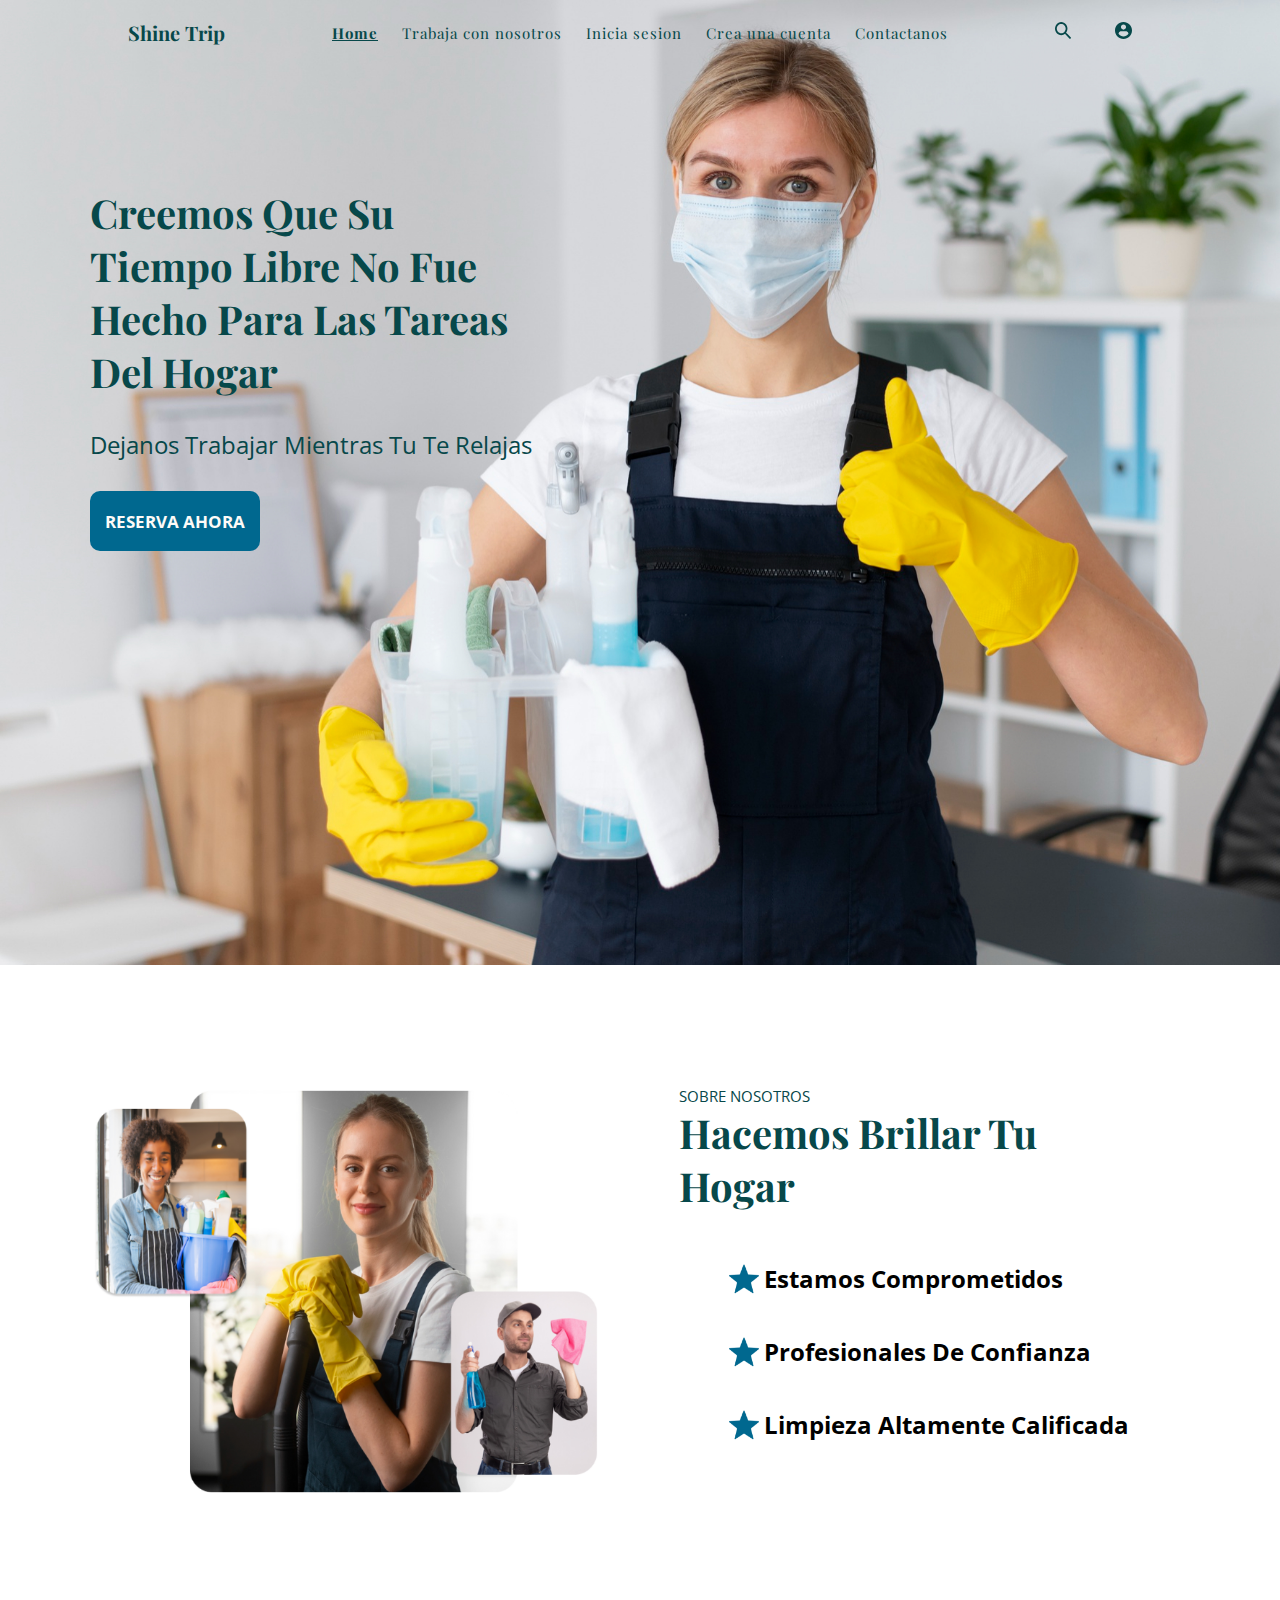
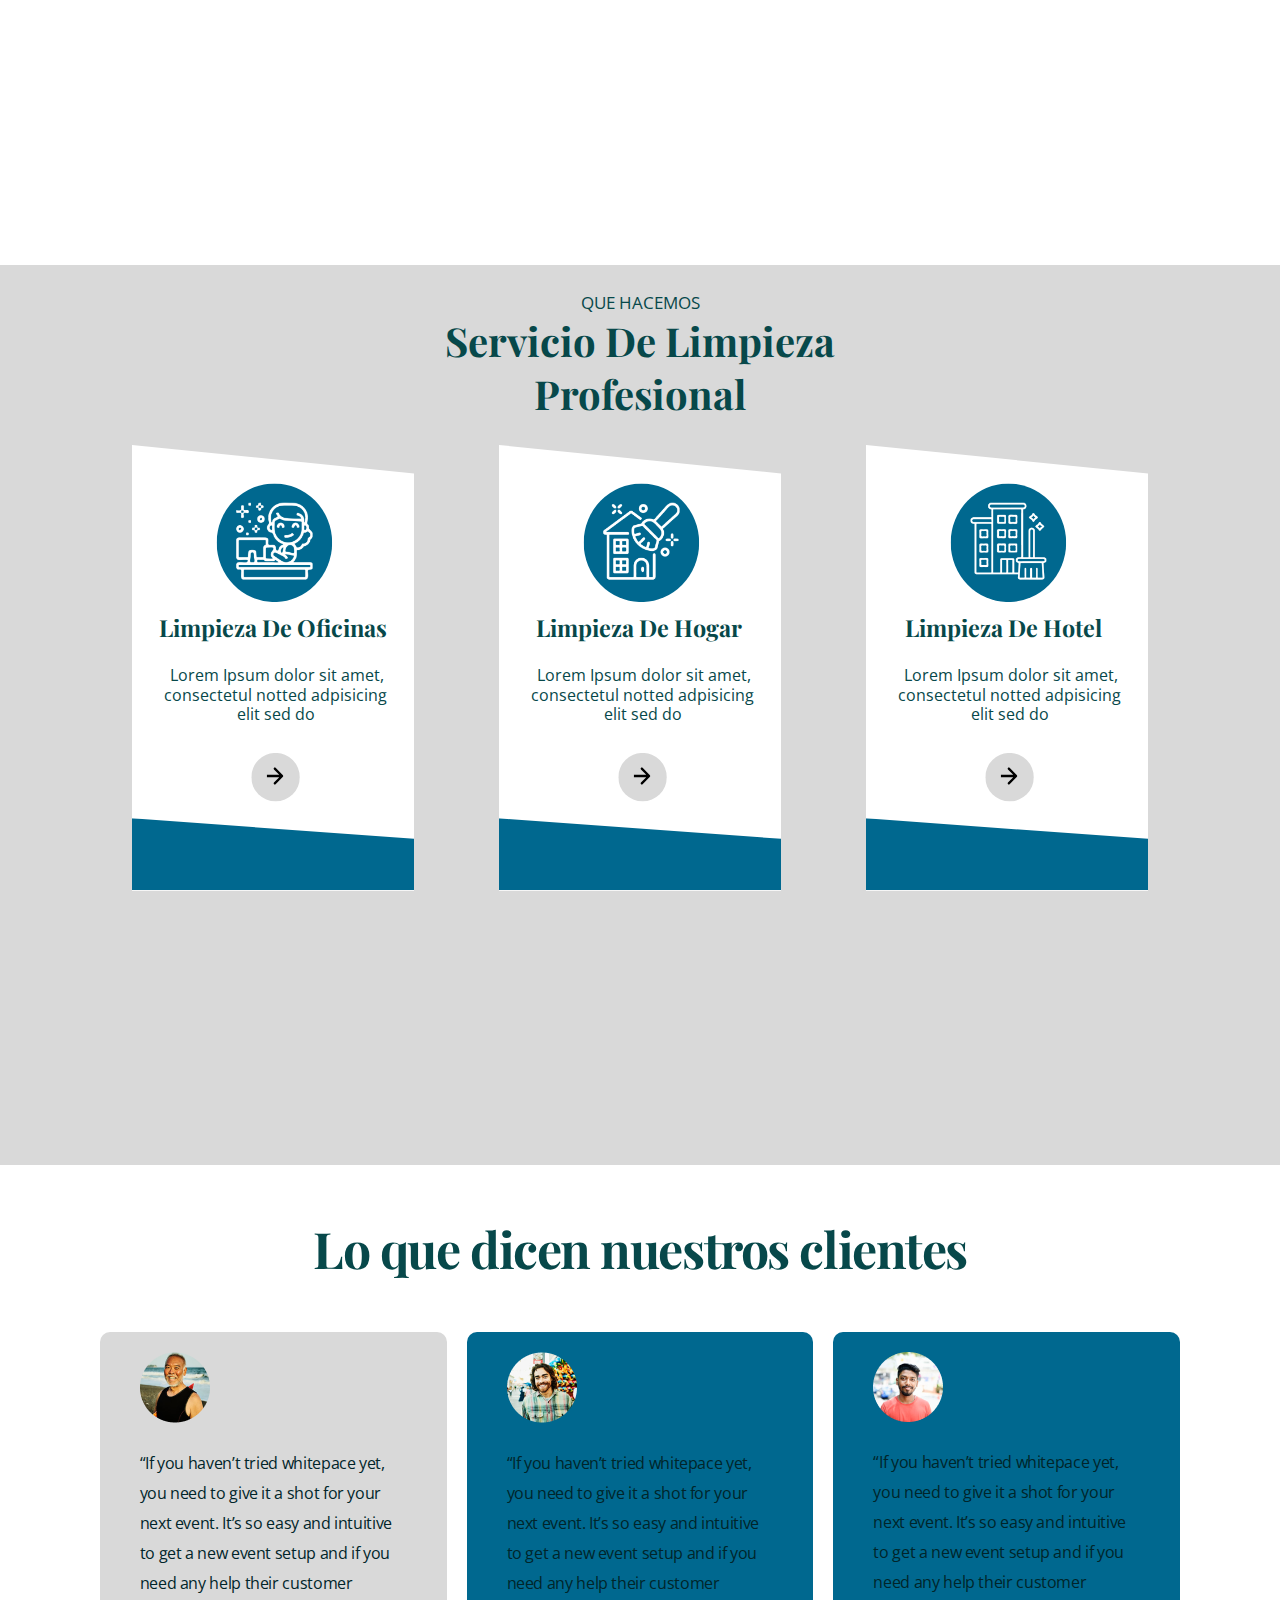
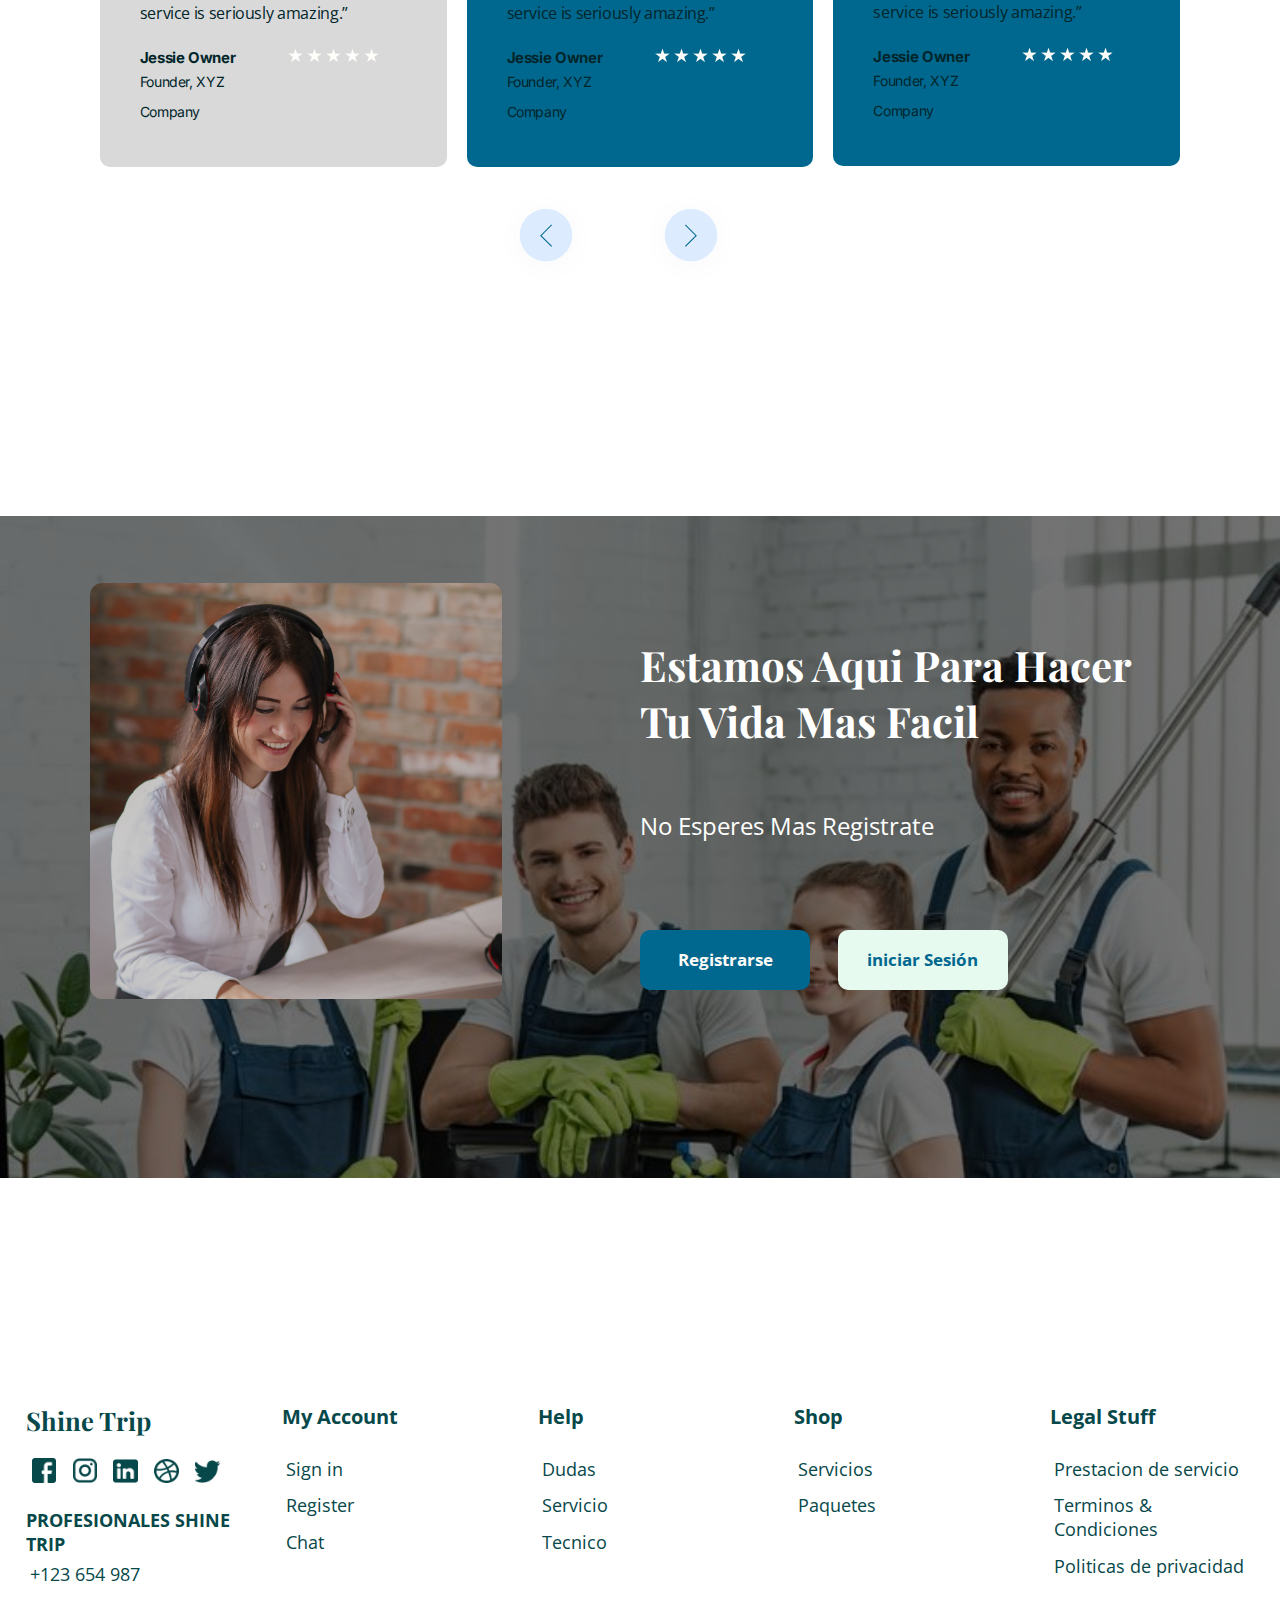
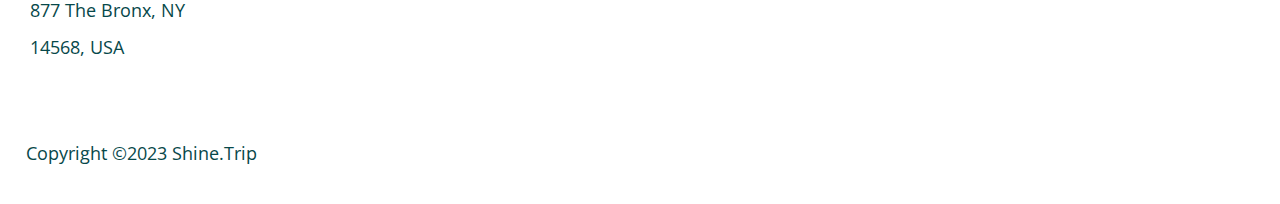
==== index.html @ 8b8636cb "Rename column classes" ====
<!DOCTYPE html>
<html lang="en">

<head>
  <meta charset="UTF-8">
  <meta name="viewport" content="width=device-width, initial-scale=1.0">
  <link rel="preconnect" href="https://fonts.googleapis.com">
  <link rel="preconnect" href="https://fonts.gstatic.com" crossorigin>
  <link rel="preconnect" href="https://fonts.googleapis.com">
  <link rel="preconnect" href="https://fonts.gstatic.com" crossorigin>
  <link
    href="https://fonts.googleapis.com/css2?family=Inter:wght@400;700&family=Open+Sans:wght@300&family=Playfair+Display:wght@400;700&display=swap"
    rel="stylesheet">
  <link rel="stylesheet" href="css/styles.css">
  <title>Shine trip</title>
</head>

<body>
  <!-- MENU -->
  <div class="imgBack">
    <header class="header">
      <div class="logo">
        <h2 class="nav-title">Shine Trip</h2>
      </div>
      <nav>
        <ul class="nav-links">
          <li><a href="#" class="principal">Home</a></li>
          <li><a href="#">Trabaja con nosotros</a></li>
          <li><a href="#">Inicia sesion</a></li>
          <li><a href="#">Crea una cuenta</a></li>
          <li><a href="#">Contactanos</a></li>
        </ul>
      </nav>
      <div class="nav-buttons">
        <a href="#" class="nav__links b1"><img src="img/search.svg"></a>
        <a href="#" class="nav__links b2"><img src="img/user.svg"></a>
      </div>
    </header>

    <!-- PRINCIPAL -->
    <section>
      <div class="two-columns inicio">
        <div class="tw-column">
          <h1 class="quote">Creemos Que Su<br>Tiempo Libre No Fue<br>Hecho Para Las Tareas<br>Del Hogar</h1>
          <p class="short-p">Dejanos Trabajar Mientras Tu Te Relajas</p>
          <a href="#" class="btn">RESERVA AHORA</a>
        </div>
        <div class="tw-column"></div>
      </div>
    </section>
  </div>

  <!-- SOBRE NOSOTROS -->
  <main>
    <section class="about-us">
      <div class="two-columns">
        <div class="tw-column images">
          <img src="img/personas.png">
        </div>
        <div class="tw-column list">
          <p>SOBRE NOSOTROS</p>
          <h1>Hacemos Brillar Tu <br>Hogar</h1>
          <ul>
            <li>Estamos Comprometidos</li>
            <li>Profesionales De Confianza</li>
            <li>Limpieza Altamente Calificada</li>
          </ul>
        </div>
      </div>
    </section>

    <!-- QUE HACEMOS -->
    <section class="what-do-we-do">
      <p class="w-text w-p1">QUE HACEMOS</p>
      <h1 class="w-text w-h1">Servicio De Limpieza<br>Profesional</h1>
      <div class="three-columns">
        <div class="th-column">
          <!-- white background -->
          <svg xmlns="http://www.w3.org/2000/svg" width="77%" height="77%" viewBox="0 0 367 579" fill="none">
            <path d="M0 0L367 37.0758V579H0V0Z" fill="white" />
            <!-- ellipse with image -->
            <svg xmlns="http://www.w3.org/2000/svg" width="150" height="154" viewBox="0 0 150 154" fill="none" x="110"
              y="50">
              <ellipse cx="75" cy="77" rx="75" ry="77" fill="#00688F" />
              <image href="img/recurso1.png" x="25" y="25" width="100" height="100" />
            </svg>

            <!-- text -->
            <text x="35" y="250" font-family="'Playfair Display', serif" font-weight="700" font-size="1.9rem"
              fill="#07484A">Limpieza De Oficinas</text>
            <text x="50" y="282" font-family="'Open Sans', sans-serif" font-weight="400" font-size="1.3rem"
              fill="#07484A">
              <tspan x="50" dy="1.2em">Lorem Ipsum dolor sit amet,</tspan>
              <tspan x="42" dy="1.2em">consectetul notted adpisicing</tspan>
              <tspan x="137" dy="1.2em">elit sed do</tspan>
            </text>

            <!-- circle with arrow -->
            <a href="#"><svg xmlns="http://www.w3.org/2000/svg" width="63" height="63" viewBox="0 0 63 63" fill="none"
                x="155" y="400">
                <circle cx="31.5" cy="31.5" r="31.5" fill="#D9D9D9" />
                <svg xmlns="http://www.w3.org/2000/svg" width="22" height="24" viewBox="0 0 22 24" fill="none" x="20"
                  y="18">
                  <path
                    d="M21.0607 13.0607C21.6464 12.4749 21.6464 11.5251 21.0607 10.9393L11.5147 1.3934C10.9289 0.807611 9.97919 0.807611 9.3934 1.3934C8.80761 1.97919 8.80761 2.92893 9.3934 3.51472L17.8787 12L9.3934 20.4853C8.80761 21.0711 8.80761 22.0208 9.3934 22.6066C9.97919 23.1924 10.9289 23.1924 11.5147 22.6066L21.0607 13.0607ZM0 13.5H20V10.5H0V13.5Z"
                    fill="black" />
                </svg>
              </svg></a>

            <!-- blue in the end -->
            <svg xmlns="http://www.w3.org/2000/svg" width="369" height="93" viewBox="0 0 369 93" fill="none" y="485">
              <path d="M0 0L369 26.7534V93H0V0Z" fill="#00688F" />
            </svg>
          </svg>
        </div>
        <div class="th-column">
          <!-- white background -->
          <svg xmlns="http://www.w3.org/2000/svg" width="77%" height="77%" viewBox="0 0 367 579" fill="none">
            <path d="M0 0L367 37.0758V579H0V0Z" fill="white" />
            <!-- ellipse with image -->
            <svg xmlns="http://www.w3.org/2000/svg" width="150" height="154" viewBox="0 0 150 154" fill="none" x="110"
              y="50">
              <ellipse cx="75" cy="77" rx="75" ry="77" fill="#00688F" />
              <image href="img/recurso2.png" x="25" y="25" width="100" height="100" />
            </svg>

            <!-- text -->
            <text x="48" y="250" font-family="'Playfair Display', serif" font-weight="700" font-size="1.9rem"
              fill="#07484A">Limpieza De Hogar</text>
            <text x="50" y="282" font-family="'Open Sans', sans-serif" font-weight="400" font-size="1.3rem"
              fill="#07484A">
              <tspan x="50" dy="1.2em">Lorem Ipsum dolor sit amet,</tspan>
              <tspan x="42" dy="1.2em">consectetul notted adpisicing</tspan>
              <tspan x="137" dy="1.2em">elit sed do</tspan>
            </text>

            <!-- circle with arrow -->
            <a href="#"><svg xmlns="http://www.w3.org/2000/svg" width="63" height="63" viewBox="0 0 63 63" fill="none"
                x="155" y="400">
                <circle cx="31.5" cy="31.5" r="31.5" fill="#D9D9D9" />
                <svg xmlns="http://www.w3.org/2000/svg" width="22" height="24" viewBox="0 0 22 24" fill="none" x="20"
                  y="18">
                  <path
                    d="M21.0607 13.0607C21.6464 12.4749 21.6464 11.5251 21.0607 10.9393L11.5147 1.3934C10.9289 0.807611 9.97919 0.807611 9.3934 1.3934C8.80761 1.97919 8.80761 2.92893 9.3934 3.51472L17.8787 12L9.3934 20.4853C8.80761 21.0711 8.80761 22.0208 9.3934 22.6066C9.97919 23.1924 10.9289 23.1924 11.5147 22.6066L21.0607 13.0607ZM0 13.5H20V10.5H0V13.5Z"
                    fill="black" />
                </svg>
              </svg></a>

            <!-- blue in the end -->
            <svg xmlns="http://www.w3.org/2000/svg" width="369" height="93" viewBox="0 0 369 93" fill="none" y="485">
              <path d="M0 0L369 26.7534V93H0V0Z" fill="#00688F" />
            </svg>
          </svg>
        </div>
        <div class="th-column">
          <!-- white background -->
          <svg xmlns="http://www.w3.org/2000/svg" width="77%" height="77%" viewBox="0 0 367 579" fill="none">
            <path d="M0 0L367 37.0758V579H0V0Z" fill="white" />
            <!-- ellipse with image -->
            <svg xmlns="http://www.w3.org/2000/svg" width="150" height="154" viewBox="0 0 150 154" fill="none" x="110"
              y="50">
              <ellipse cx="75" cy="77" rx="75" ry="77" fill="#00688F" />
              <image href="img/recurso3.png" x="25" y="25" width="100" height="100" />
            </svg>

            <!-- text -->
            <text x="51" y="250" font-family="'Playfair Display', serif" font-weight="700" font-size="1.9rem"
              fill="#07484A">Limpieza De Hotel</text>
            <text x="50" y="282" font-family="'Open Sans', sans-serif" font-weight="400" font-size="1.3rem"
              fill="#07484A">
              <tspan x="50" dy="1.2em">Lorem Ipsum dolor sit amet,</tspan>
              <tspan x="42" dy="1.2em">consectetul notted adpisicing</tspan>
              <tspan x="137" dy="1.2em">elit sed do</tspan>
            </text>

            <!-- circle with arrow -->
            <a href="#"><svg xmlns="http://www.w3.org/2000/svg" width="63" height="63" viewBox="0 0 63 63" fill="none"
                x="155" y="400">
                <circle cx="31.5" cy="31.5" r="31.5" fill="#D9D9D9" />
                <svg xmlns="http://www.w3.org/2000/svg" width="22" height="24" viewBox="0 0 22 24" fill="none" x="20"
                  y="18">
                  <path
                    d="M21.0607 13.0607C21.6464 12.4749 21.6464 11.5251 21.0607 10.9393L11.5147 1.3934C10.9289 0.807611 9.97919 0.807611 9.3934 1.3934C8.80761 1.97919 8.80761 2.92893 9.3934 3.51472L17.8787 12L9.3934 20.4853C8.80761 21.0711 8.80761 22.0208 9.3934 22.6066C9.97919 23.1924 10.9289 23.1924 11.5147 22.6066L21.0607 13.0607ZM0 13.5H20V10.5H0V13.5Z"
                    fill="black" />
                </svg>
              </svg></a>

            <!-- blue in the end -->
            <svg xmlns="http://www.w3.org/2000/svg" width="369" height="93" viewBox="0 0 369 93" fill="none" y="485">
              <path d="M0 0L369 26.7534V93H0V0Z" fill="#00688F" />
            </svg>
          </svg>
        </div>
      </div>
    </section>


    <!-- CLIENTES -->
    <section class="clients" id="clients">
      <h1 class="tittle">Lo que dicen nuestros clientes</h1>
      <div class="three-columns">
        <div class="th-column client1">
          <img src="img/Avater01.png">
          <p class="comment">“If you haven’t tried whitepace yet, you need to give it a shot for your next event. It’s
            so easy and
            intuitive to get a new event setup and if you need any help their customer service is seriously amazing.”
          </p>
          <div class="container comments-section">
            <div class="columna client-comment">
              <p class="name">Jessie Owner</p>
              <p class="company">Founder, XYZ Company</p>
            </div>
            <div class="columna stars">
              <img src="img/Star.png">
              <img src="img/Star.png">
              <img src="img/Star.png">
              <img src="img/Star.png">
              <img src="img/Star.png">
            </div>
          </div>
        </div>

        <div class="th-column client2">
          <img src="img/Avater02.png">
          <p class="comment">“If you haven’t tried whitepace yet, you need to give it a shot for your next event. It’s
            so easy and
            intuitive to get a new event setup and if you need any help their customer service is seriously amazing.”
          </p>
          <div class="container comments-section">
            <div class="columna client-comment">
              <p class="name">Jessie Owner</p>
              <p class="company">Founder, XYZ Company</p>
            </div>
            <div class="columna stars">
              <img src="img/Star.png">
              <img src="img/Star.png">
              <img src="img/Star.png">
              <img src="img/Star.png">
              <img src="img/Star.png">
            </div>
          </div>
        </div>
        <div class="th-column client3">
          <img src="img/Avater03.png">
          <p class="comment">“If you haven’t tried whitepace yet, you need to give it a shot for your next event. It’s
            so easy and
            intuitive to get a new event setup and if you need any help their customer service is seriously amazing.”
          </p>
          <div class="container comments-section">
            <div class="columna client-comment">
              <p class="name">Jessie Owner</p>
              <p class="company">Founder, XYZ Company</p>
            </div>
            <div class="columna stars">
              <img src="img/Star.png">
              <img src="img/Star.png">
              <img src="img/Star.png">
              <img src="img/Star.png">
              <img src="img/Star.png">
            </div>
          </div>
        </div>
      </div>
      <div class="arrows">
        <a href="#clients"><img src="img/Left-Arrow.svg"></a>
        <a href="#clients"><img src="img/Right arrow.svg"></a>
      </div>
    </section>

    <!-- FINAL -->
    <section>

      <div class="space"></div>
      <div class="two-columns final imgBack2">
        <div class="tw-column imgFinal">
          <img src="img/final_client.png">
        </div>
        <div class="tw-column">
          <h1 class="quote2">Estamos aqui para hacer tu vida mas facil</h1>
          <p class="short-p2">No esperes mas registrate</p>
          <div class="bottons">
            <a href="#" class="btn2">Registrarse</a>
            <a href="#" class="btn3">iniciar Sesión</a>
          </div>
        </div>
      </div>
    </section>
  </main>

  <!-- Shine Trip Info -->
  <footer>
    <div class="five-columns">
      <div class="f-column info">
        <h3 class="logo-footer">Shine Trip</h3>
        <div class="social-media">
          <img src="img/social-media-1.png">
          <img src="img/social-media-2.png">
          <img src="img/social-media-3.png">
          <img src="img/social-media-4.png">
          <img src="img/social-media-5.png">
        </div>
        <h3 class="all-info">PROFESIONALES SHINE TRIP</h3>
        <p>+123 654 987</p>
        <p>877 The Bronx, NY</p>
        <p>14568, USA</p>
      </div>

      <div class="f-column my-account">
        <h3>My Account</h3>
        <p>Sign in</p>
        <p>Register</p>
        <p>Chat</p>
      </div>

      <div class="f-column help">
        <h3>Help</h3>
        <p>Dudas</p>
        <p>Servicio</p>
        <p>Tecnico</p>
      </div>

      <div class="f-column shop">
        <h3>Shop</h3>
        <p>Servicios</p>
        <p>Paquetes</p>
      </div>

      <div class="f-column legal-stuff">
        <h3>Legal Stuff</h3>
        <p>Prestacion de servicio</p>
        <p>Terminos & Condiciones</p>
        <p>Politicas de privacidad</p>
      </div>

    </div>
    <p>Copyright ©2023 Shine.Trip</p>
  </footer>
</body>

</html>
---- css/styles.css ----
:root {
  --darkBlue: #07484A;
  --lightBlue: #00688F;
  --darkBlue2: #01252A;
  --white1: #FFF;
  --white2: #FDFBF8;
  --black: #000;
  --gray: #D9D9D9;
  --playfairDisplayFont: 'Playfair Display', serif;
  --openSansFont: 'Open Sans', sans-serif;
  --interFont: 'Inter', sans-serif;
}

* {
  box-sizing: border-box;
  margin: 0;
  padding: 0;

}

section {
  height: 100vh;
}

.two-columns,
.three-columns {
  display: flex;
  padding: 0 7%;
}

.tw-column {
  flex: 1;
  padding: 11% 0;
}

.th-column {
  flex: 1;
  display: flex;
  flex-direction: column;
  align-items: center;
  justify-content: center;
  height: 100%;
  position: relative;
}

/* MENU */

.header {
  display: flex;
  justify-content: space-between;
  align-items: center;
  height: 65px;
  padding: 5px 10%;
}

.nav-title,
.nav-links,
.quote {
  font-family: var(--playfairDisplayFont);
}

.short-p,
.btn {
  font-family: var(--openSansFont);
}

.header .nav-title {
  color: var(--darkBlue);
  text-shadow: 0px 4px 4px rgba(31, 25, 25, 0.00);
  font-size: 20px;
  font-weight: 700;
  line-height: normal;
}

.header .nav-links {
  list-style: none;
}

.header .nav-links li {
  display: inline-block;
  padding: 0 10px;
}

.header .nav-links a:not(.principal) {
  color: var(--darkBlue);
  font-size: 15px;
  font-weight: 400;
  line-height: 132.9%;
  letter-spacing: 1px;
  text-decoration: none;
}

.principal {
  color: var(--darkBlue);
  font-size: 15px;
  font-weight: 700;
  line-height: 132.9%;
  /* 26.58px */
  letter-spacing: 1px;
  text-decoration: underline;
  text-decoration-skip-ink: auto;
}

.header .nav-buttons .b2 {
  padding-left: 40px;
}

.nav-buttons img {
  width: 17%;
}

/* PRINCIPAL */

.imgBack {
  background-image: url('../img/persona1.png');
  background-size: cover;
}

.quote {
  color: var(--darkBlue);
  text-shadow: 0px 4px 4px rgba(31, 25, 25, 0.00);
  font-size: 40px;
  font-weight: 700;
  line-height: normal;
}

.short-p {
  color: var(--darkBlue);
  font-size: 24px;
  font-weight: 400;
  line-height: normal;
  padding: 30px 0;
}

.btn {
  display: flex;
  width: 170px;
  height: 60px;
  padding: 1px;
  justify-content: center;
  align-items: center;
  gap: 4px;
  border-radius: 10px;
  background: var(--lightBlue);
  color: var(--white2);
  font-family: var(--openSansFont);
  font-size: 17px;
  font-weight: 700;
  line-height: normal;
  text-decoration: none;
}

/* SOBRE NOSOTROS */
.about-us {
  background-color: var(--white1);
}

.images img {
  width: 100%;
  height: auto;
}

.list {
  padding-left: 7%;
}

.about-us p {
  color: #07484A;
  font-family: var(--openSansFont);
  font-size: 15px;
  font-weight: 400;
  line-height: normal;
}

.about-us h1 {
  color: var(--darkBlue);
  text-shadow: 0px 4px 4px rgba(31, 25, 25, 0.00);
  font-family: var(--playfairDisplayFont);
  font-size: 40px;
  font-weight: 700;
  line-height: normal;
  padding-bottom: 30px;
}

.about-us ul {
  list-style: none;
  padding-left: 50px;
}

.about-us li {
  padding: 20px 0 20px 35px;
  position: relative;
  color: var(--black);
  font-family: var(--openSansFont);
  font-size: 24px;
  font-weight: 700;
  line-height: normal;
}

.about-us li::before {
  content: "";
  background-image: url('../img/icons8-estrella-100\ 1.png');
  background-size: 30px 30px;
  width: 30px;
  height: 30px;
  position: absolute;
  left: 0;
  top: 50%;
  transform: translateY(-50%);
}

/* QUE HACEMOS */
.what-do-we-do {
  background-color: var(--gray);
  padding-top: 2%;
}

.w-text {
  text-align: center;
}

.w-p1 {
  color: var(--darkBlue);
  text-align: center;
  font-family: var(--openSansFont);
  font-size: 17px;
  font-weight: 400;
  line-height: normal;
}

.w-h1 {
  color: var(--darkBlue);
  text-align: center;
  text-shadow: 0px 4px 4px rgba(31, 25, 25, 0.00);
  font-family: var(--playfairDisplayFont);
  font-size: 40px;
  font-weight: 700;
  line-height: normal;
  padding-bottom: 2%;
}


.w-h2 {
  z-index: 4;
  position: absolute;
  top: 43%;
  left: 17%;
  color: var(--darkBlue);
  text-align: center;
  text-shadow: 0px 4px 4px rgba(31, 25, 25, 0.00);
  font-family: var(--playfairDisplayFont);
  font-size: 25px;
  font-style: normal;
  font-weight: 700;
  line-height: normal;
}

.w-p2 {
  z-index: 4;
  position: absolute;
  top: 52%;
  left: 19%;
  color: var(--darkBlue);
  text-align: center;
  font-family: var(--openSansFont);
  font-size: 15px;
  font-style: normal;
  font-weight: 400;
  line-height: normal;
}

.w-img {
  z-index: 6;
  position: absolute;
  width: 25%;
  top: 17%;
  left: 33%;
}

/* CLIENTES */
.tittle {
  color: var(--darkBlue);
  text-align: center;
  font-family: var(--playfairDisplayFont);
  font-size: 50px;
  font-style: normal;
  font-weight: 700;
  line-height: normal;
  letter-spacing: -1.44px;
  padding-bottom: 30px;
}

.comment {
  color: var(--darkBlue2);
  font-family: var(--openSansFont);
  font-size: 1rem;
  font-style: normal;
  font-weight: 400;
  line-height: 30px;
  letter-spacing: -0.36px;
  padding-top: 25px;
}

.name {
  color: var(--darkBlue2);
  font-family: var(--interFont);
  font-size: 15px;
  font-style: normal;
  font-weight: 700;
  line-height: normal;
  letter-spacing: -0.36px;
}

.company {
  color: var(--darkBlue2);
  font-family: var(--interFont);
  font-size: 14px;
  font-style: normal;
  font-weight: 400;
  line-height: 30px;
  /* 166.667% */
  letter-spacing: -0.36px;
}

.clients {
  padding: 50px 0;
}

.clients .three-columns:not(.comments-section) {
  padding: 20px 7%;
  display: flex;
}

.clients .three-columns .th-column {
  padding: 20px 40px;
  margin: 0 10px;
  flex-direction: column;
  align-items: flex-start;
  flex: 1 0 0;
  border-radius: 10px;
}

.comments-section {
  display: flex;
  padding: 20px 0;
}

.stars {
  text-align: right;
}

.client-comment,
.stars {
  flex: 1;
}

.client1 {
  background: var(--gray);
}

.client2,
.client3 {
  background: var(--lightBlue);
}

.clients .arrows {
  display: flex;
  justify-content: center;
  align-items: center;
}

.clients .arrows img {
  max-width: 70%;
}

/* FINAL */
.space {
  padding: 2% 0;
}

.imgBack2 {
  background-image: linear-gradient(180deg, #0000008c 0%, #0000008c 100%), url('../img/people.jpg');
  background-size: cover;
}

.final .tw-column img {
  width: 75%;
}

.imgFinal img {
  flex: 1;
  position: relative;
  bottom: 13%;
  z-index: 1;
}

.quote2 {
  color: #FFF;
  font-family: var(--playfairDisplayFont);
  font-size: 42px;
  font-style: normal;
  font-weight: 700;
  line-height: normal;
  text-transform: capitalize;
  padding: 0 0 3.75rem 0;
}

.short-p2 {
  color: #FFF;
  font-family: var(--openSansFont);
  font-size: 24px;
  font-style: normal;
  font-weight: 400;
  line-height: normal;
  text-transform: capitalize;
  padding: 0 0 3.75rem 0;
}

.bottons {
  display: flex;
  margin-top: 5%;
}

.btn2,
.btn3 {
  display: flex;
  width: 170px;
  height: 60px;
  padding: 1px;
  justify-content: center;
  align-items: center;
  border-radius: 10px;
  font-family: var(--openSansFont);
  font-size: 17px;
  font-weight: 700;
  line-height: normal;
  text-decoration: none;
}

.btn2 {
  background: var(--lightBlue);
  color: var(--white2);
  margin-right: 5%;
}

.btn3 {
  background: #E7FAEF;
  color: #00688F;
}

/* Shine Trip Info */
.five-columns {
  display: flex;
}

.f-column,
footer p {
  flex: 1;
  padding: 3% 2%;
}

.f-column h3:not(.all-info),
.social-media {
    padding-bottom: 10%;
}

.social-media img {
  width: 12%;
  margin: 0 3%;
}

.f-column .logo-footer {
  color: #07484A;
  text-shadow: 0px 4px 4px rgba(31, 25, 25, 0.00);
  font-family: var(--playfairDisplayFont);
  font-size: 1.6rem;
  font-style: normal;
  font-weight: 700;
  line-height: normal;
}

.f-column .all-info {
  color: #07484A;
  font-family: var(--openSansFont);
  font-size: 1.1rem;
  font-style: normal;
  font-weight: 700;
  line-height: normal;
}

.f-column h3 {
  color: #07484A;
  font-family: var(--openSansFont);
  font-size: 1.25rem;
  font-style: normal;
  font-weight: 700;
  line-height: normal;
}

.f-column p,
footer p {
  color: #07484A;
  font-family: var(--openSansFont);
  font-size: 1.1rem;
  font-style: normal;
  font-weight: 400;
  line-height: normal;
}
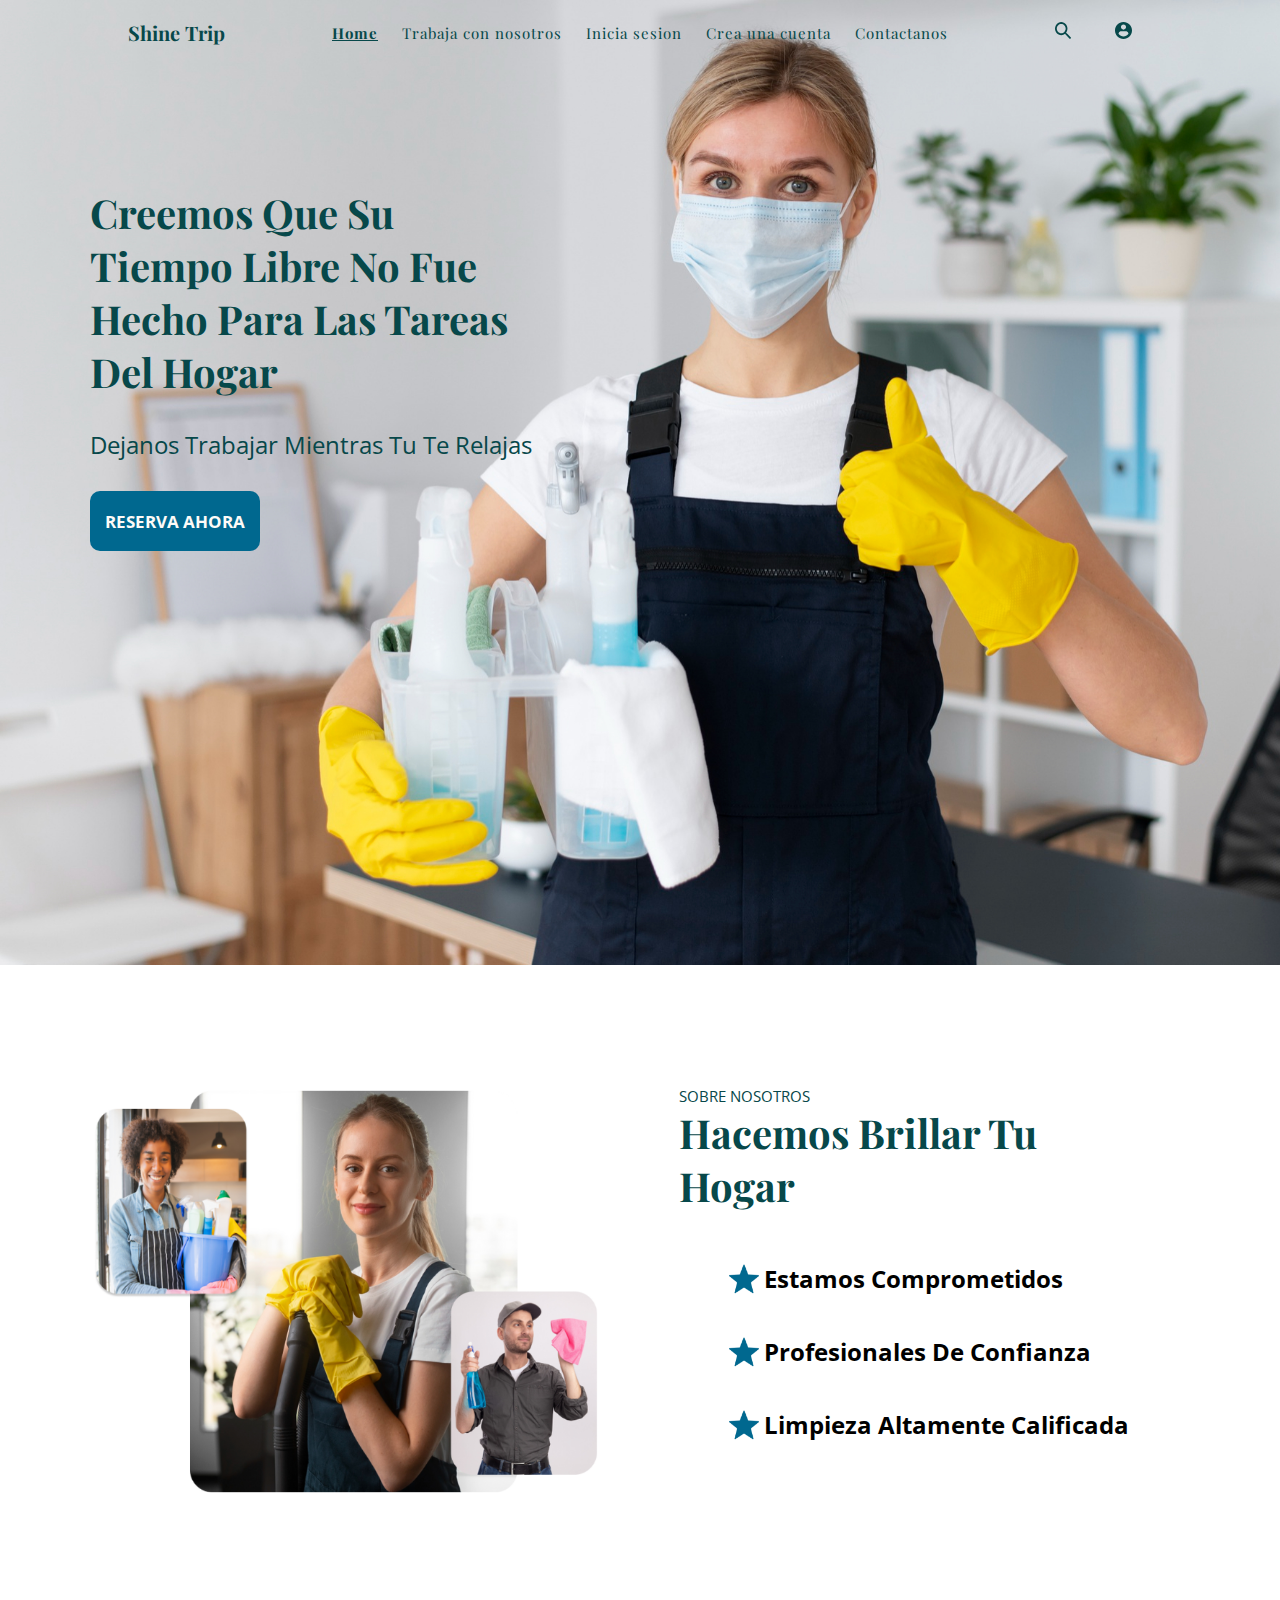
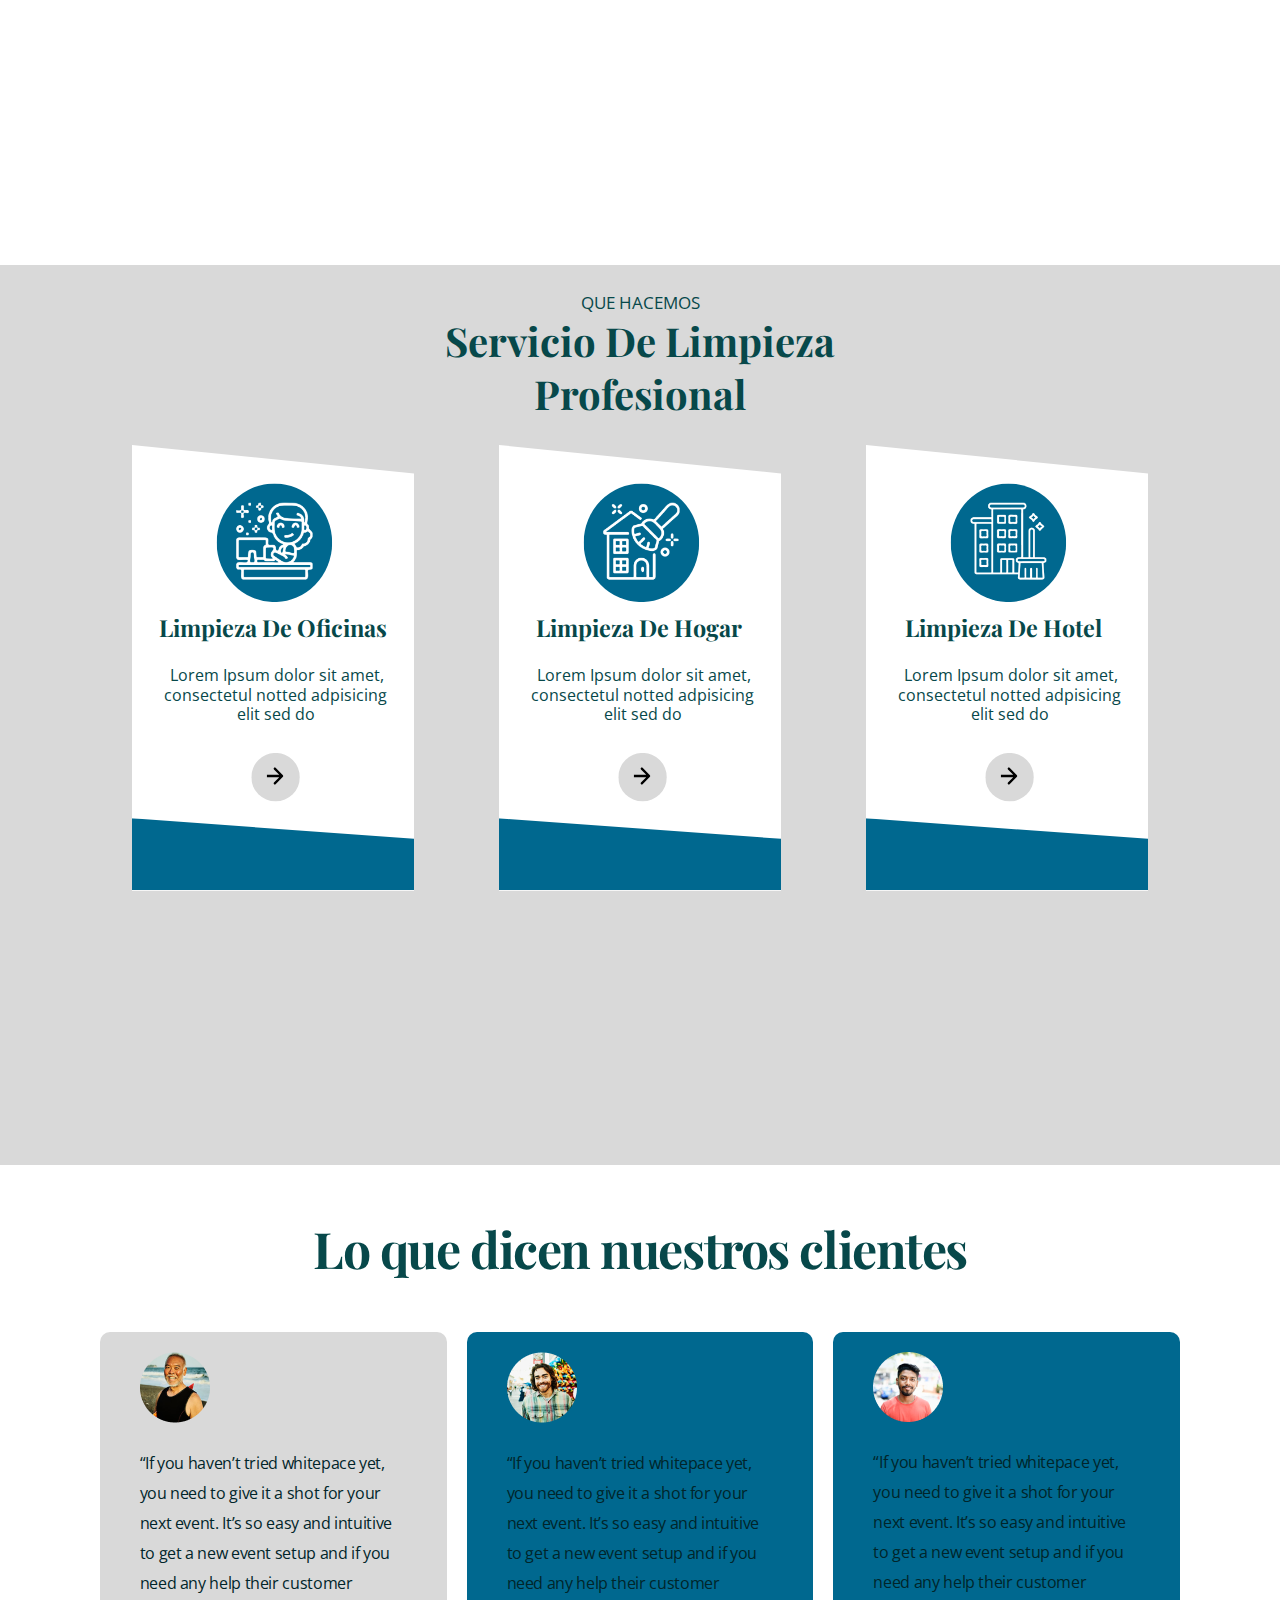
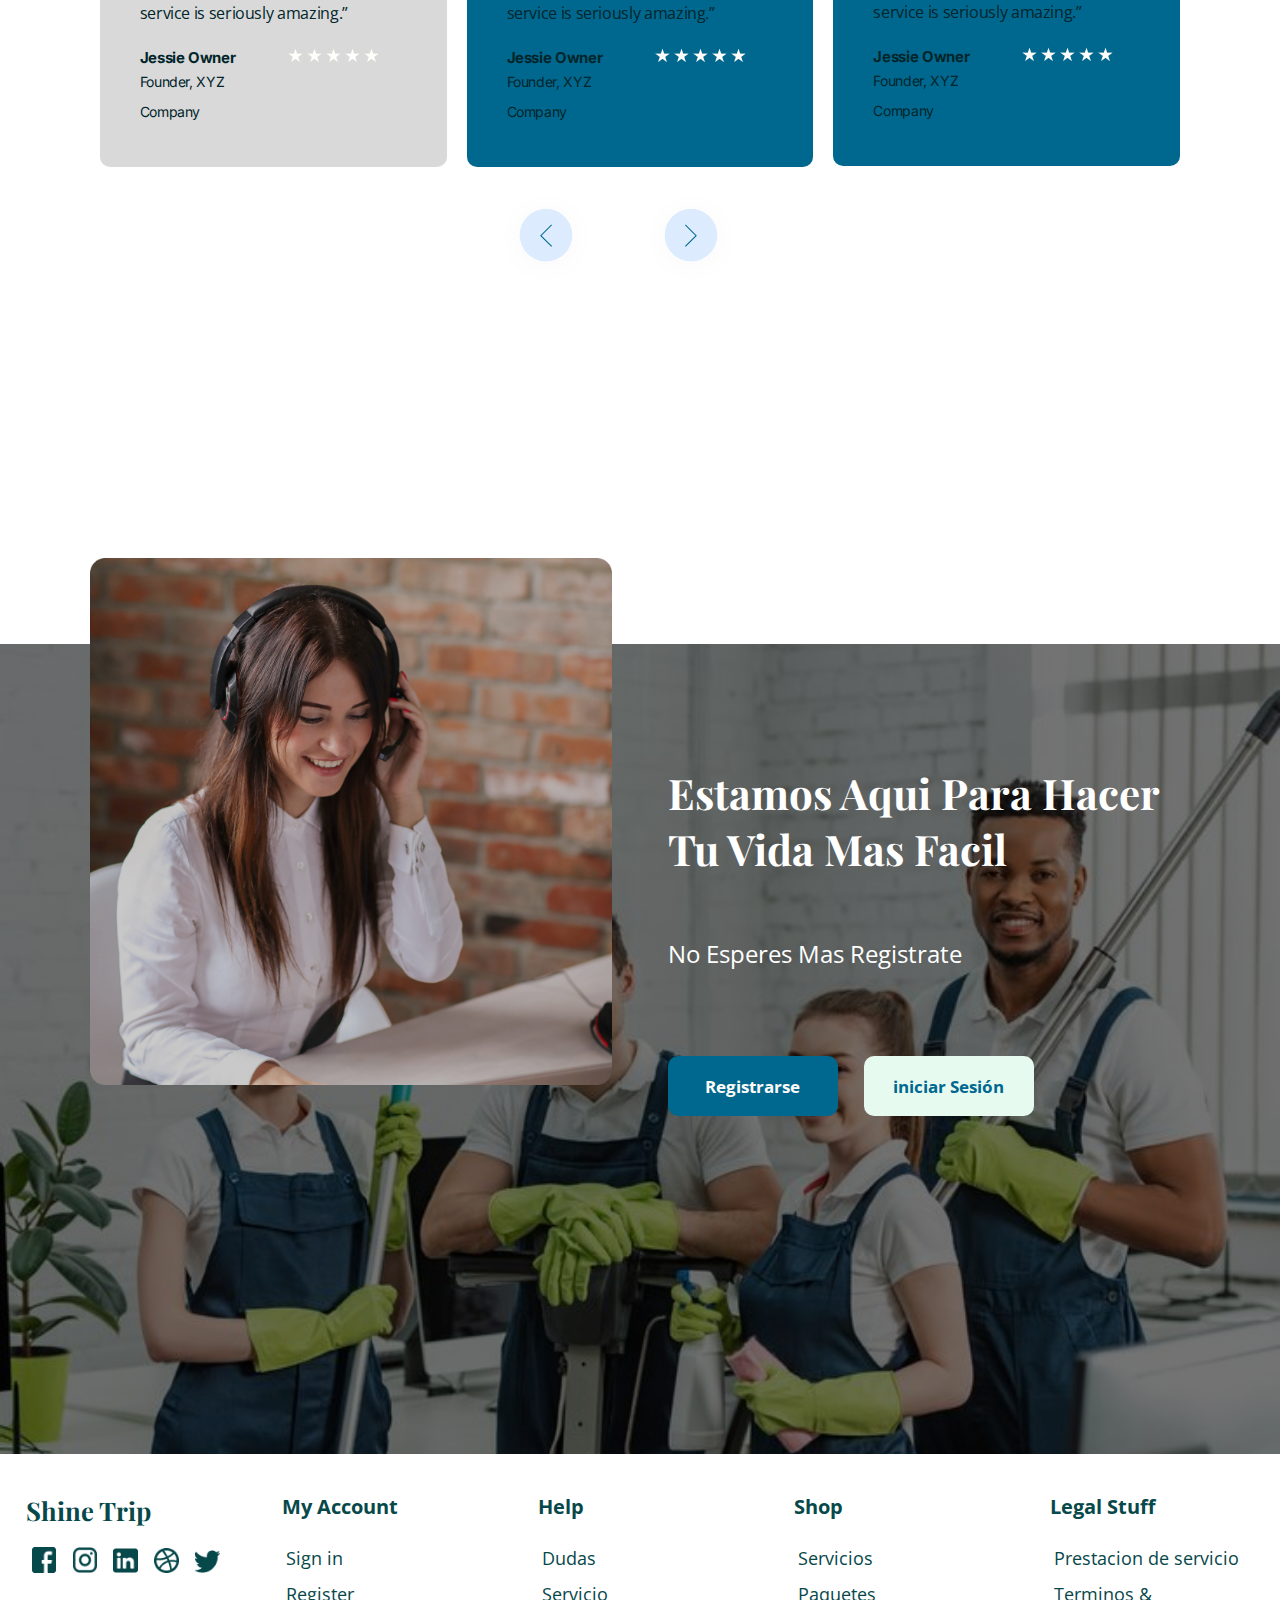
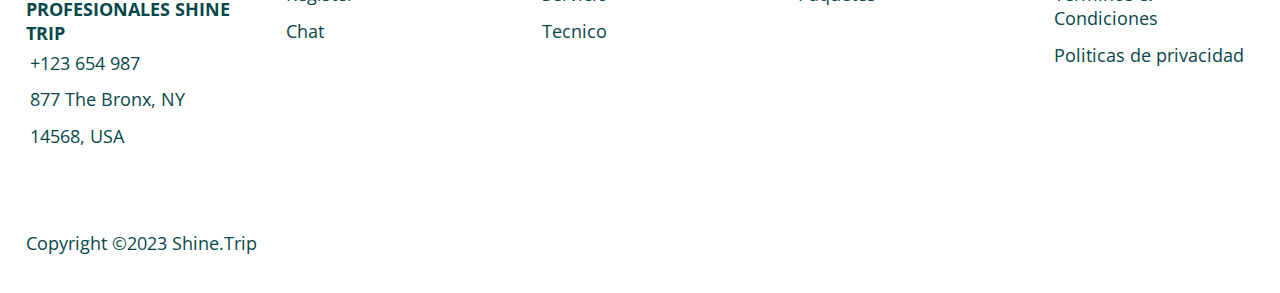
==== commit 2fb7aa15: "Fix final section" ====
--- a/index.html
+++ b/index.html
@@ -266,16 +266,15 @@
         <a href="#clients"><img src="img/Right arrow.svg"></a>
       </div>
     </section>
-
+    <div class="space"></div>
+    
     <!-- FINAL -->
-    <section>
-
-      <div class="space"></div>
-      <div class="two-columns final imgBack2">
-        <div class="tw-column imgFinal">
+    <div class="imgBack2">
+      <div class="two-columns final ">
+        <div class="tw-column-final imgFinal">
           <img src="img/final_client.png">
         </div>
-        <div class="tw-column">
+        <div class="tw-column-final info-final">
           <h1 class="quote2">Estamos aqui para hacer tu vida mas facil</h1>
           <p class="short-p2">No esperes mas registrate</p>
           <div class="bottons">
@@ -284,7 +283,7 @@
           </div>
         </div>
       </div>
-    </section>
+    </div>
   </main>
 
   <!-- Shine Trip Info -->
--- a/css/styles.css
+++ b/css/styles.css
@@ -374,30 +374,37 @@
 }
 
 /* FINAL */
+.tw-column-final {
+  flex: 1;
+  padding-top: 11%;
+}
+
 .space {
-  padding: 2% 0;
+  padding: 7% 0;
 }
 
 .imgBack2 {
   background-image: linear-gradient(180deg, #0000008c 0%, #0000008c 100%), url('../img/people.jpg');
   background-size: cover;
-}
-
-.final .tw-column img {
-  width: 75%;
+  height: 90vh;
 }
 
 .imgFinal img {
   flex: 1;
   position: relative;
-  bottom: 13%;
+  bottom: 39%;
   z-index: 1;
+  width: 100%;
+}
+
+.info-final {
+  padding-left: 5%;
 }
 
 .quote2 {
   color: #FFF;
   font-family: var(--playfairDisplayFont);
-  font-size: 42px;
+  font-size: 2.625rem;
   font-style: normal;
   font-weight: 700;
   line-height: normal;
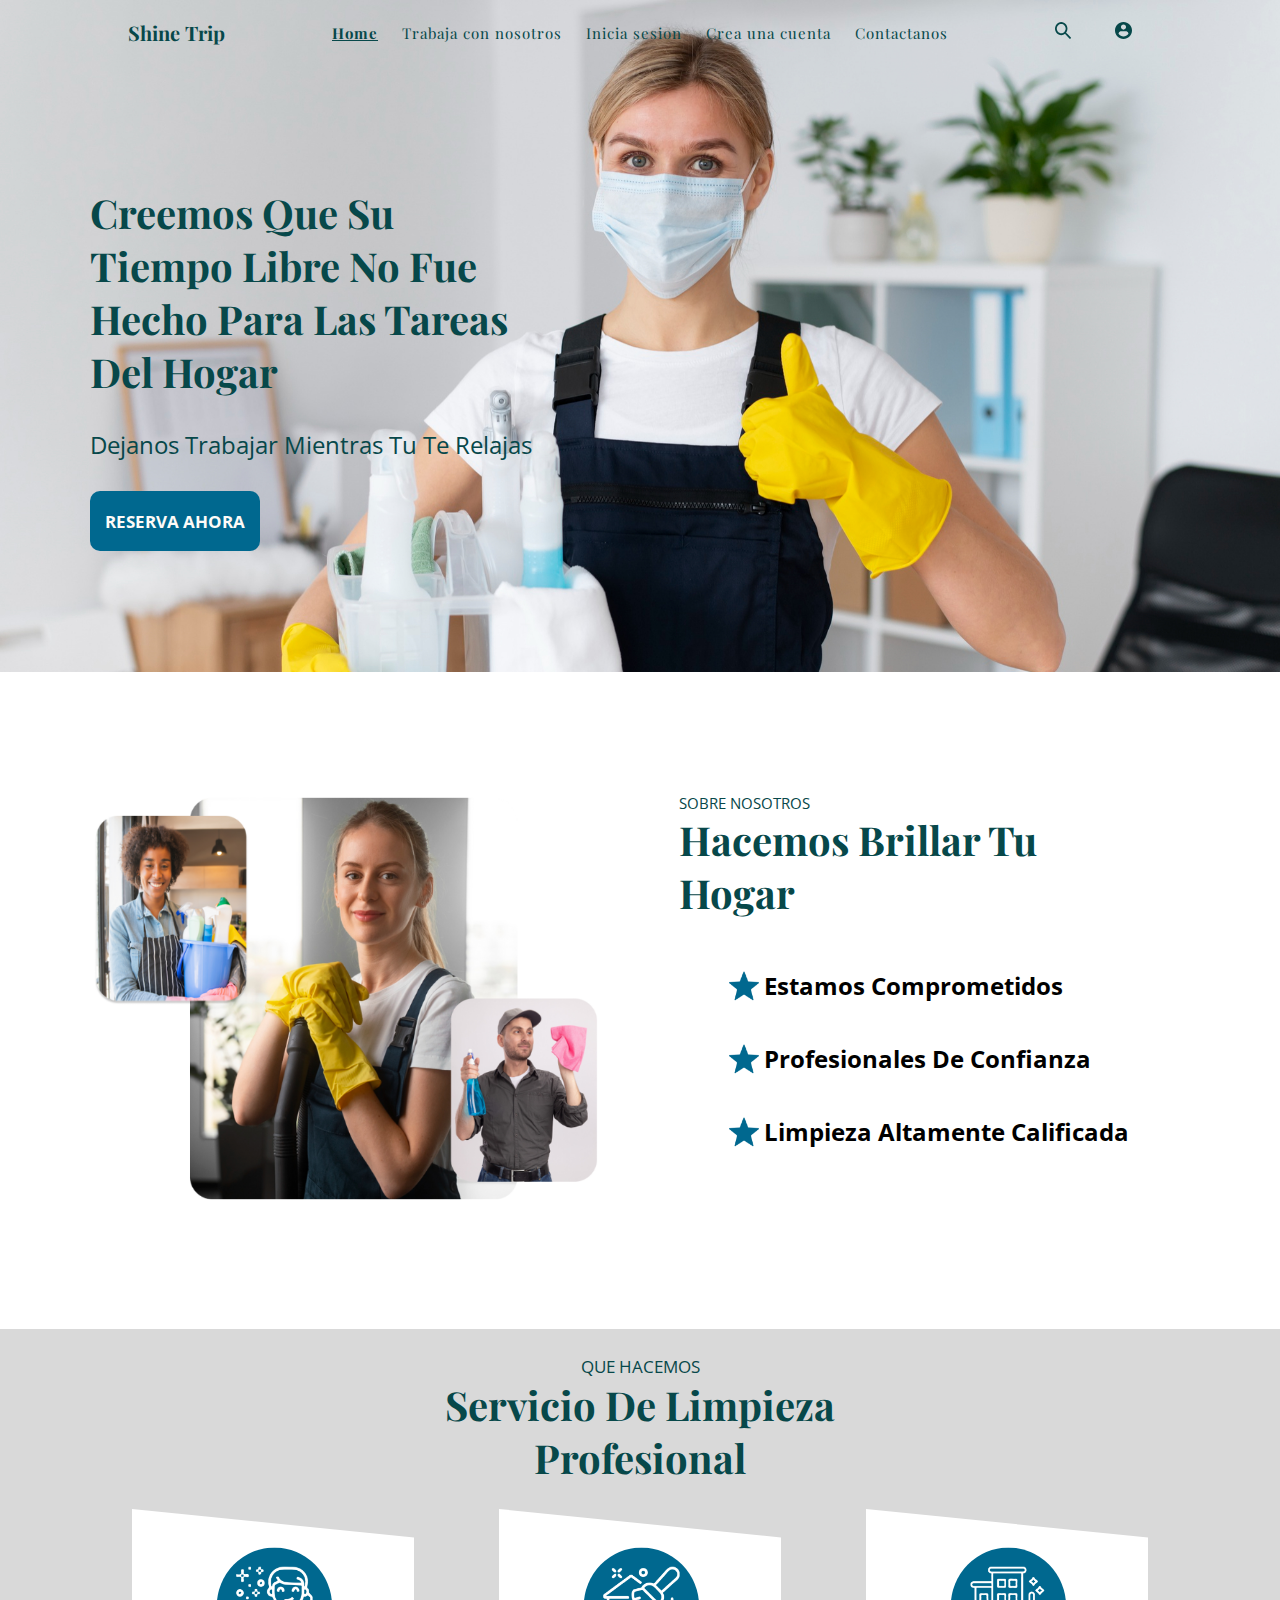
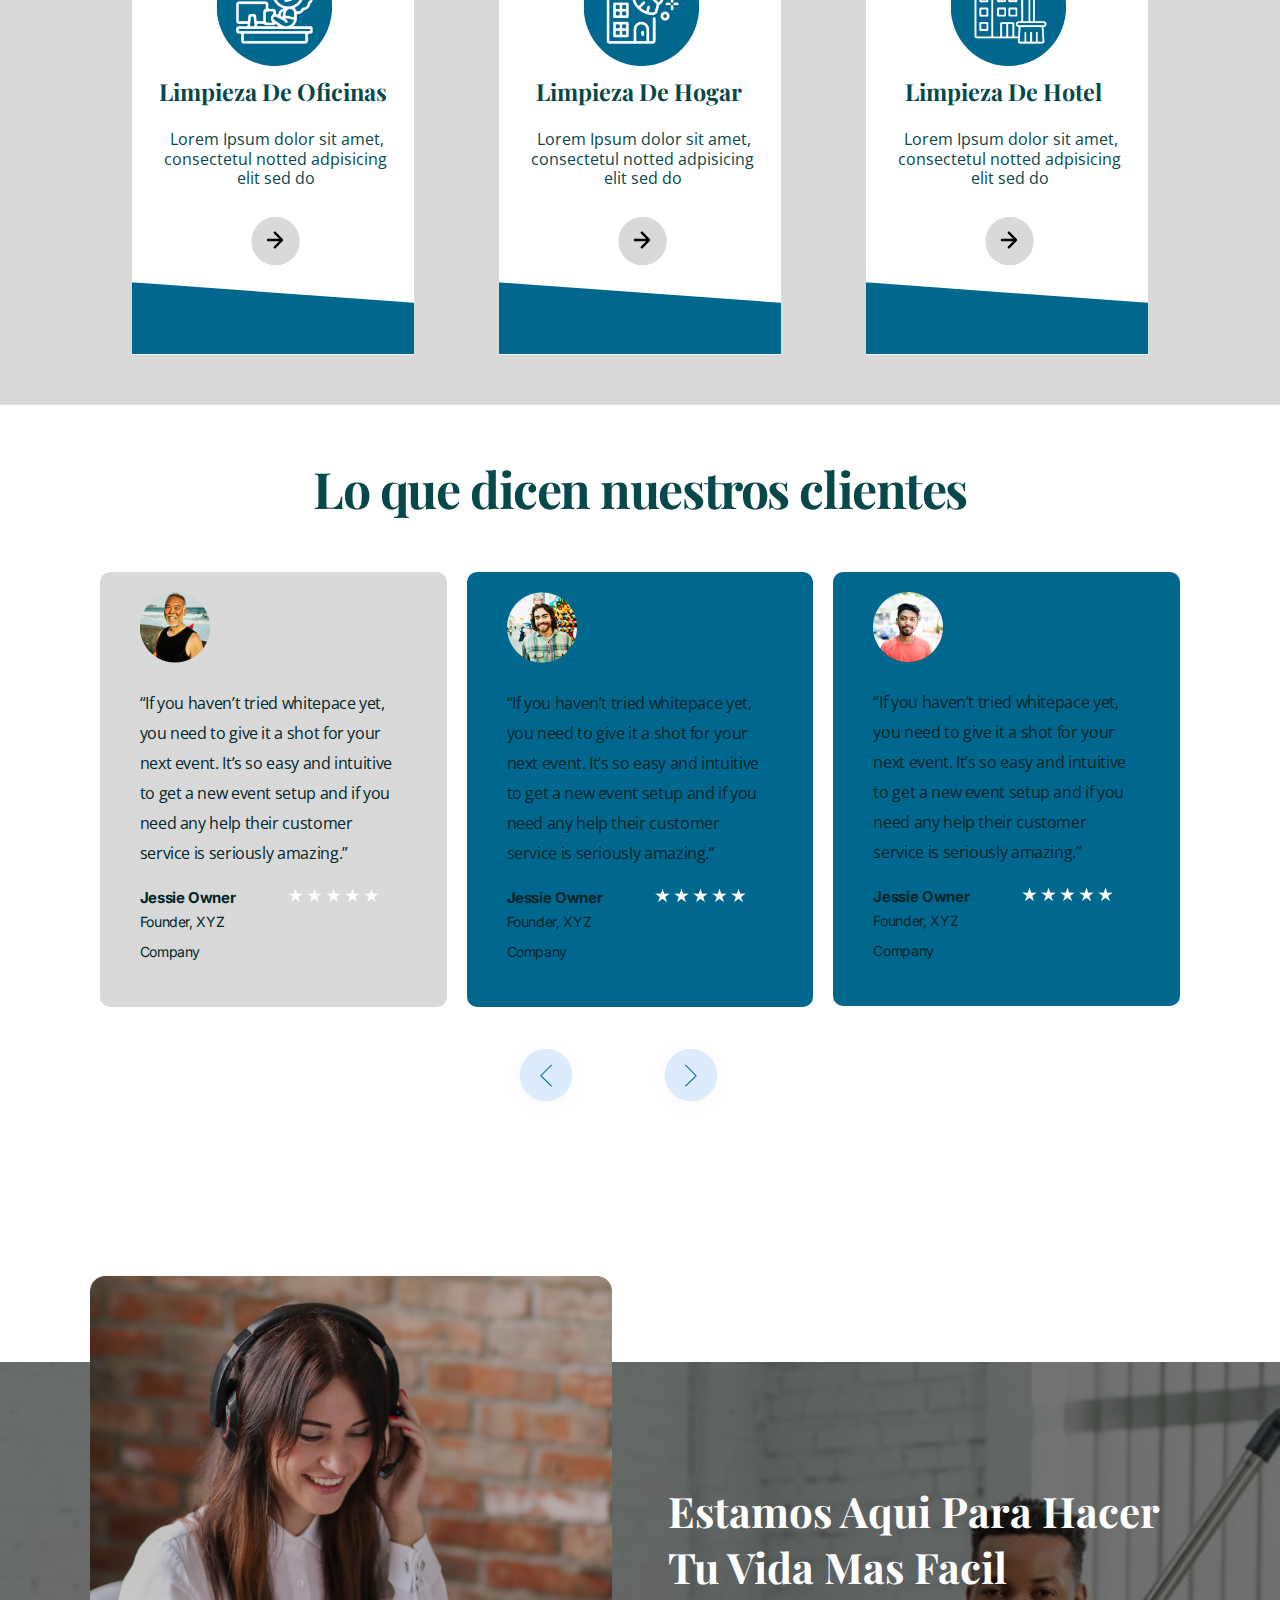
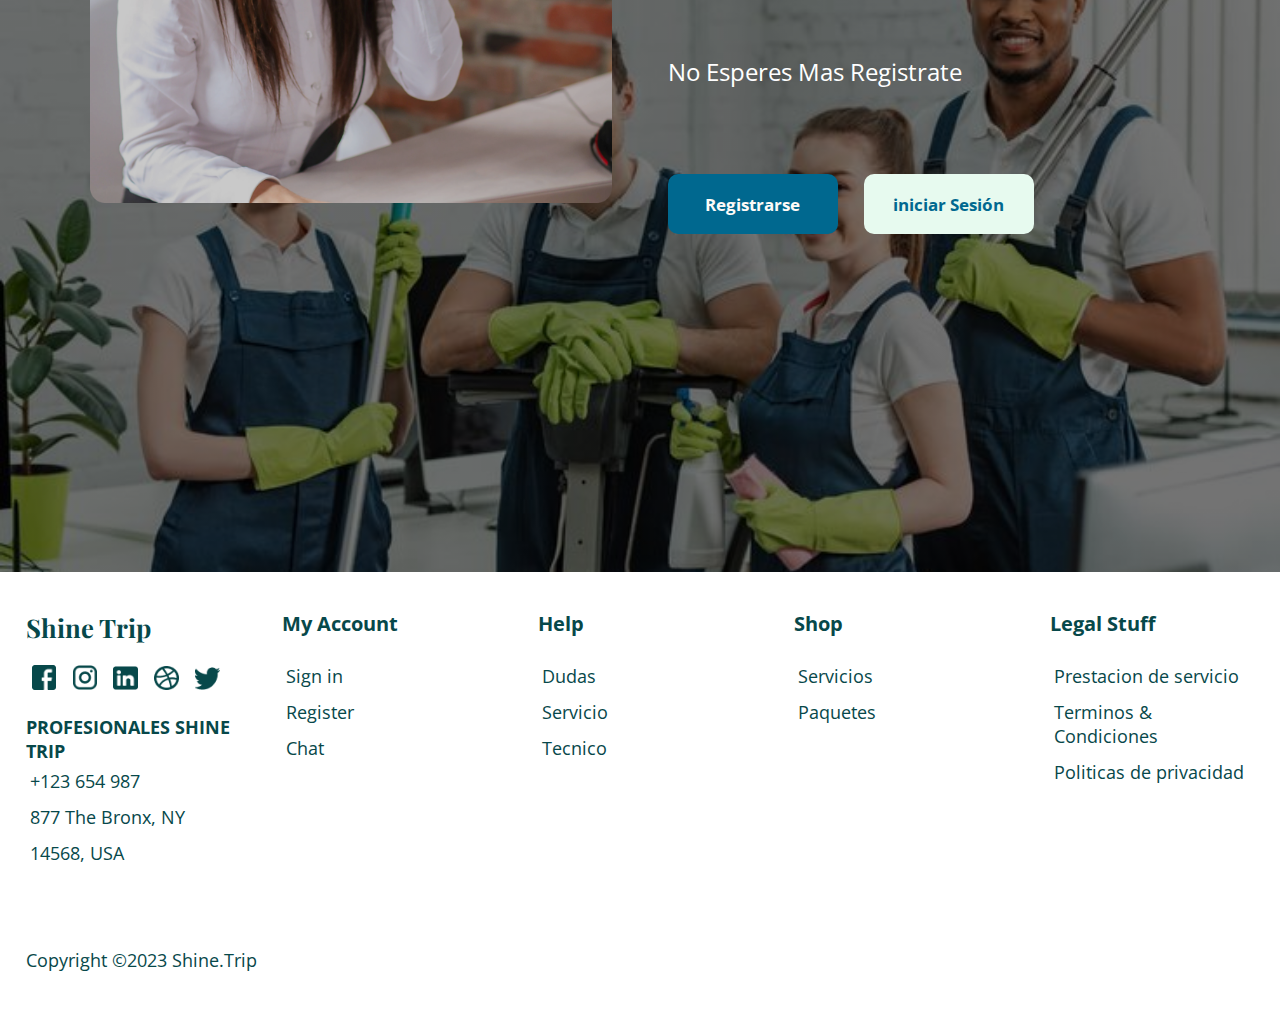
==== commit 9e014f85: "Add register page" ====
--- a/index.html
+++ b/index.html
@@ -278,7 +278,7 @@
           <h1 class="quote2">Estamos aqui para hacer tu vida mas facil</h1>
           <p class="short-p2">No esperes mas registrate</p>
           <div class="bottons">
-            <a href="#" class="btn2">Registrarse</a>
+            <a href="pages/register.html" class="btn2">Registrarse</a>
             <a href="#" class="btn3">iniciar Sesión</a>
           </div>
         </div>
--- a/css/styles.css
+++ b/css/styles.css
@@ -19,7 +19,7 @@
 }
 
 section {
-  height: 100vh;
+  height: 100%;
 }
 
 .two-columns,
@@ -215,6 +215,10 @@
   padding-top: 2%;
 }
 
+.what-do-we-do  .three-columns {
+  padding-bottom: 50px;
+}
+
 .w-text {
   text-align: center;
 }
